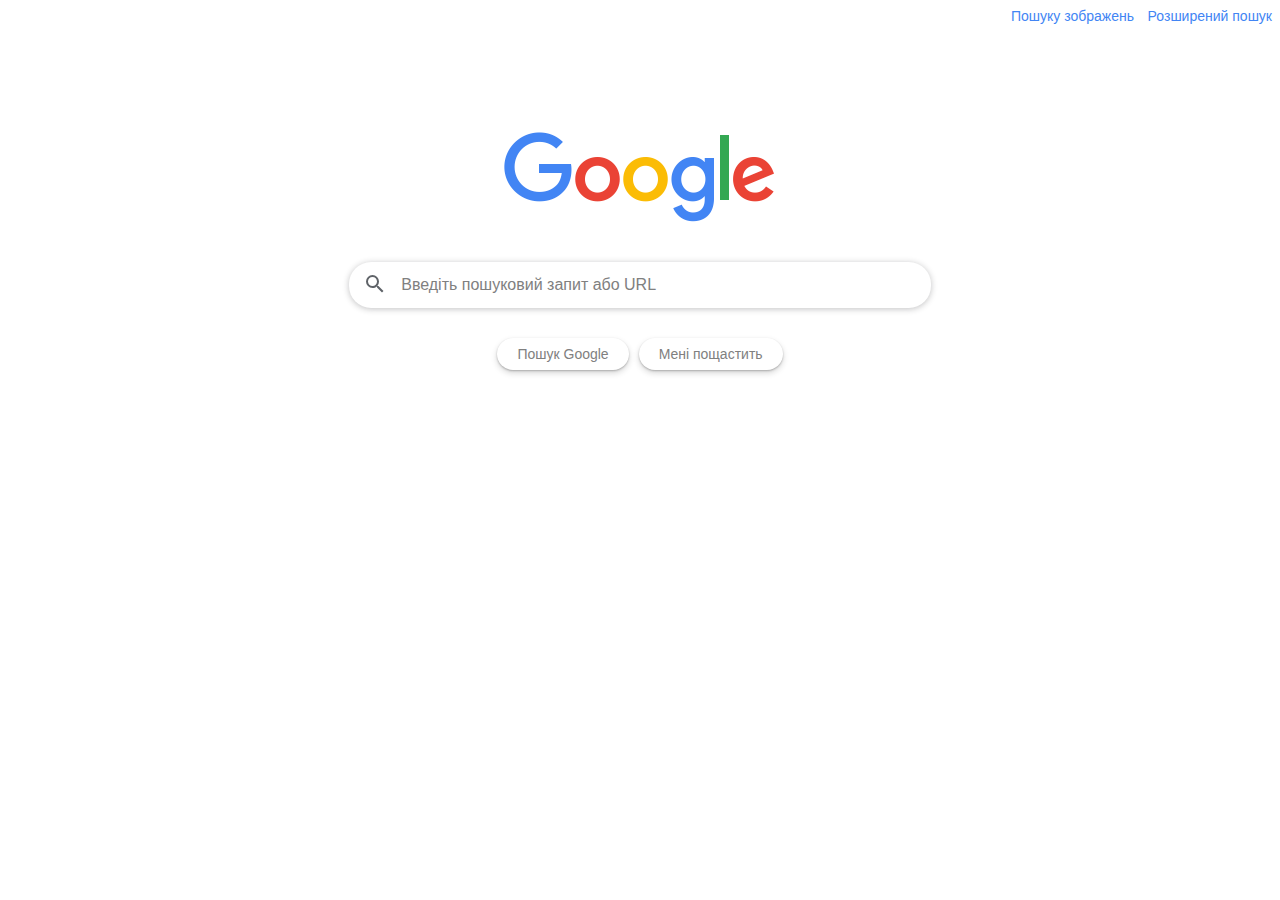
==== index.html @ 823317d4 "First commit" ====
<!DOCTYPE html>
<html lang="ua">
    <head>
        <title>Пошук</title>
		<link rel="stylesheet" href="css/style.css">
    </head>
    <body>
		<ul class="navbar">
			<li><a href="search_img.html">Пошуку зображень</a></li>
			<li><a href="search_adv.html">Розширений пошук</a></li>
		</ul>
		
		<img class="Logo" src="image/googlelogo_color_272x92dp.png" alt="Логотип Google">
		
		<form action="https://google.com/search">
			<div id="inputWrapper">
				<input id="input" type="text" name="q" spellcheck="false" role="combobox" aria-live="polite" placeholder="Введіть пошуковий запит або URL">
			</div>
			<div id="Buttons">
				<input class="button" type="submit" value="Пошук Google">
				<input class="button" type="submit" value="Мені пощастить" name="btnI">
			</div>			
		</form>
    </body>
</html>
---- css/style.css ----
body {
    font-family: Roboto, 'Segoe UI', Tahoma, sans-serif;
    font-size: 81.25%;
  }
  
.navbar {
    list-style-type: none;
    margin: 0;
    padding: 0;
    text-align: end;
  }

.navbar li {
    display: inline
  }

.navbar a {
    text-decoration: none;
    color: #4285f4;
    font-weight: normal;
    font-size: 14px;
    margin-left: 10px;
  }
  
.navbar a:hover {
    text-decoration: underline;
  }

.Logo {
    display: block;
    height: 92px;
    width: 272px;
    margin-left: auto;
    margin-right: auto;
    margin-top: 108px;
    margin-bottom: 38px;
  }

#inputWrapper {
    display: flex;
    justify-content: center;
  }
  
#input {
    background-color: white;
    border: none;
    width: 40%;
    height: 44px;
    border-radius: 22px;
    font-family: inherit;
    font-weight: 500;
    font-size: 16px;
    color: grey;
    outline: none;
    padding-inline-end:  24px;
    padding-inline-start: 52px;
    position: relative;
    box-shadow: 0 1px 6px 0 rgba(32, 33, 36, .28);
    background-image: url(../image/search.svg);
    background-size: 24px 24px;
    background-repeat: no-repeat;
    background-position-x: 14px;
    background-position-y: 10px;
  }

  #input::placeholder {
    color: grey;
  }

#Buttons {
    display: flex;
    justify-content: center;
    margin-top: 25px;
  }

.button {
    height: 32px;
    background-color: white;
    color: grey;
    border: none;
    border-radius: 16px;
    box-shadow: 0 3px 6px rgb(0 0 0 / 16%), 0 1px 2px rgb(0 0 0 / 23%);
    font-weight: 500;
    font-size: 14px;
    min-width: 120px;
    margin: 5px;
    padding-left: 20px;
    padding-right: 20px;
  }

.button:hover {
    background-color: rgba(66, 133, 244, .04);
    cursor: pointer;
  }
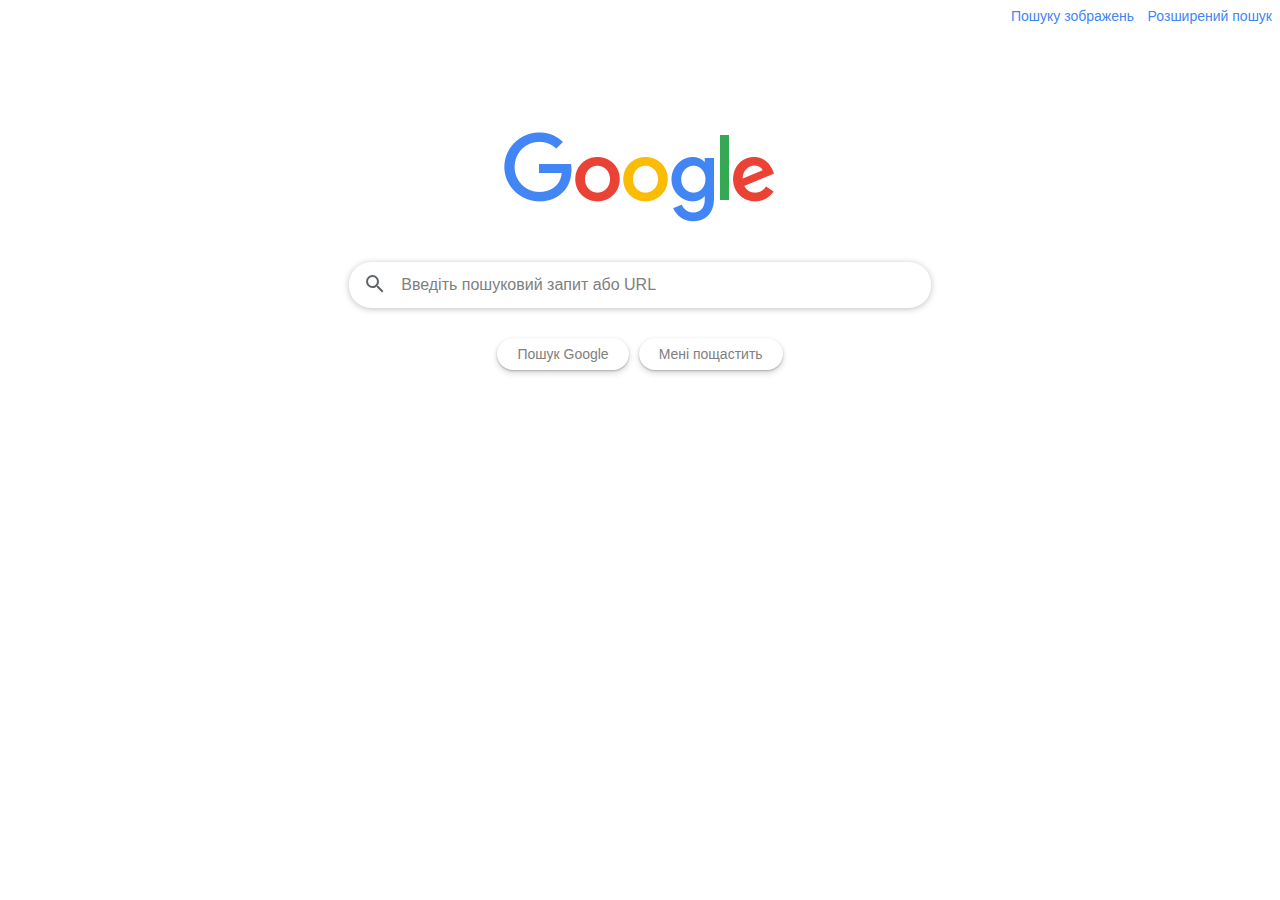
==== commit 35a36927: "Change logo" ====
--- a/index.html
+++ b/index.html
@@ -1,7 +1,7 @@
 <!DOCTYPE html>
 <html lang="ua">
     <head>
-        <title>Пошук</title>
+        <title>Пошук Google</title>
 		<link rel="stylesheet" href="css/style.css">
     </head>
     <body>
@@ -10,7 +10,7 @@
 			<li><a href="search_adv.html">Розширений пошук</a></li>
 		</ul>
 		
-		<img class="Logo" src="image/googlelogo_color_272x92dp.png" alt="Логотип Google">
+		<img class="Logo" src="image/googlelogo_color_272x92dp.png" alt="Логотип Google 272x92dp">
 		
 		<form action="https://google.com/search">
 			<div id="inputWrapper">
@@ -22,4 +22,4 @@
 			</div>			
 		</form>
     </body>
-</html>+</html>
